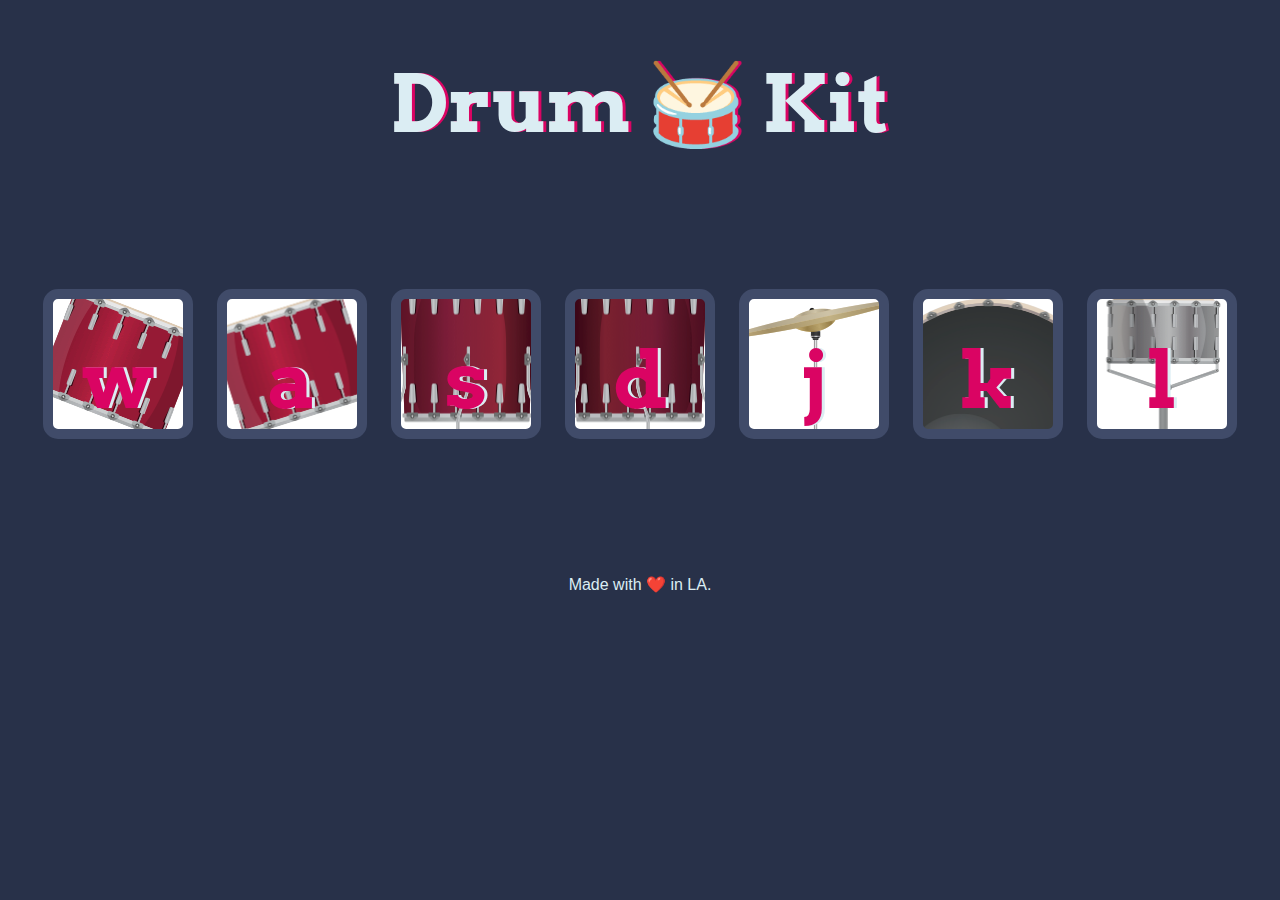
==== DrumKit/index.html @ 47fe9a85 "Added my drum kit" ====
<!DOCTYPE html>
<html lang="en" dir="ltr">

<head>
  <meta charset="utf-8">
  <title>Drum Kit</title>
  <link rel="stylesheet" href="styles.css">
  <link href="https://fonts.googleapis.com/css?family=Arvo" rel="stylesheet">
</head>

<body>

  <h1 id="title">Drum 🥁 Kit</h1>
  <div class="set">
    <button class="w drum">w</button>
    <button class="a drum">a</button>
    <button class="s drum">s</button>
    <button class="d drum">d</button>
    <button class="j drum">j</button>
    <button class="k drum">k</button>
    <button class="l drum">l</button>
  </div>


  <footer>
    Made with ❤️ in LA.
  </footer>
  <script src="index.js"></script>
</body>

</html>
---- DrumKit/styles.css ----
body {
  text-align: center;
  background-color: #283149;
}

h1 {
  font-size: 5rem;
  color: #DBEDF3;
  font-family: "Arvo", cursive;
  text-shadow: 3px 0 #DA0463;

}

footer {
  color: #DBEDF3;
  font-family: sans-serif;
}

.w {
  background: url("images/tom1.png") no-repeat center;
}

.a {
  background: url("images/tom2.png") no-repeat center;
}

.s {
  background: url("images/tom3.png") no-repeat center;
}

.d {
  background: url("images/tom4.png") no-repeat center;
}

.j {
  background: url("images/crash.png") no-repeat top;
}

.k {
  background: url("images/kick.png") no-repeat top;
}

.l {
  background: url("images/snare.png") no-repeat top;
}

.set {
  margin: 10% auto;
}

.game-over {
  background-color: red;
  opacity: 0.8;
}

.pressed {
  box-shadow: 0 3px 4px 0 #DBEDF3;
  opacity: 0.5;
}

.red {
  color: red;
}

.drum {
  outline: none;
  border: 10px solid #404B69;
  font-size: 5rem;
  font-family: 'Arvo', cursive;
  line-height: 2;
  font-weight: 900;
  color: #DA0463;
  text-shadow: 3px 0 #DBEDF3;
  border-radius: 15px;
  display: inline-block;
  width: 150px;
  height: 150px;
  text-align: center;
  margin: 10px;
  background-color: white;
}
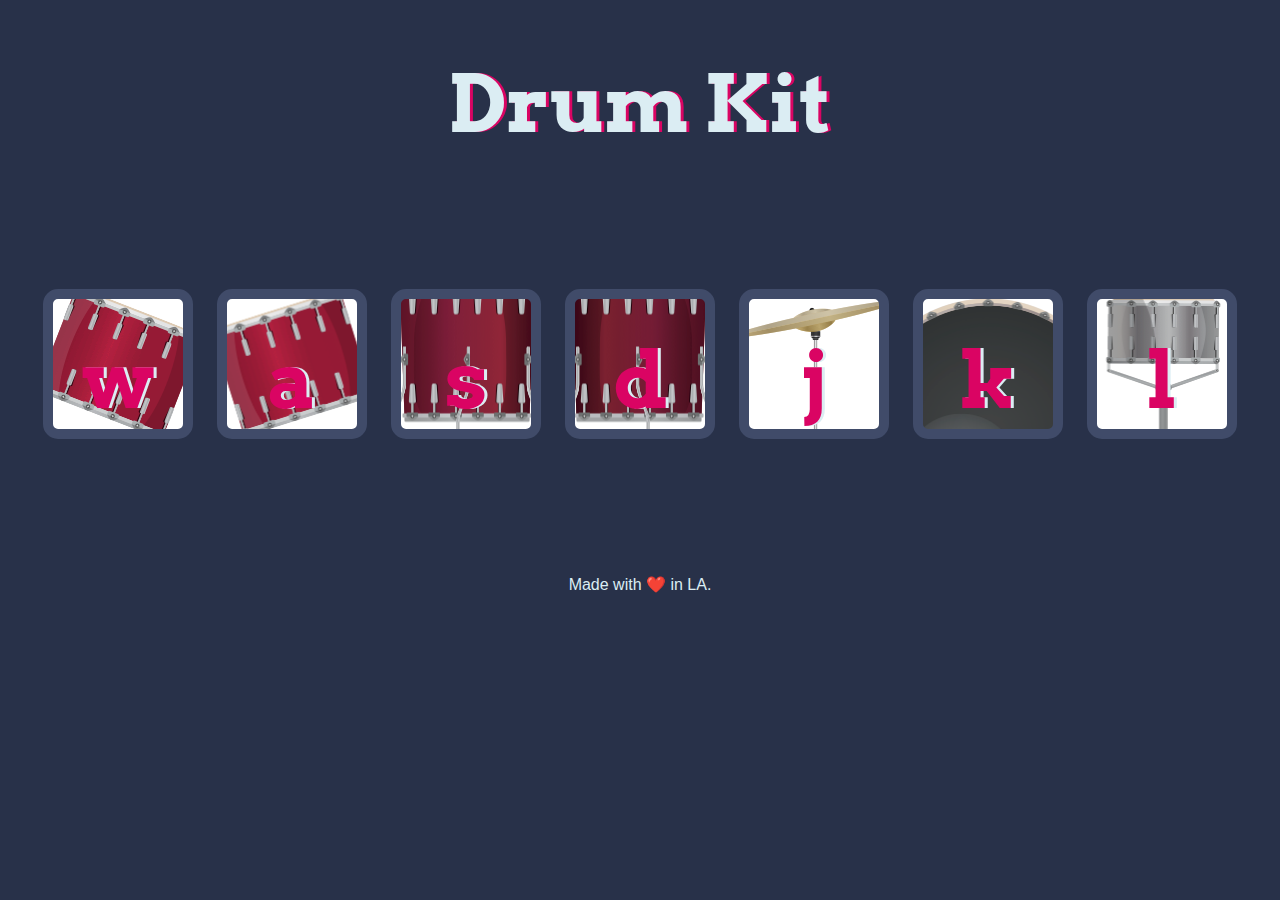
==== commit 13e3ff25: "Added animation to my drum kit" ====
--- a/DrumKit/index.html
+++ b/DrumKit/index.html
@@ -10,7 +10,7 @@
 
 <body>
 
-  <h1 id="title">Drum 🥁 Kit</h1>
+  <h1 id="title">Drum  Kit</h1>
   <div class="set">
     <button class="w drum">w</button>
     <button class="a drum">a</button>
